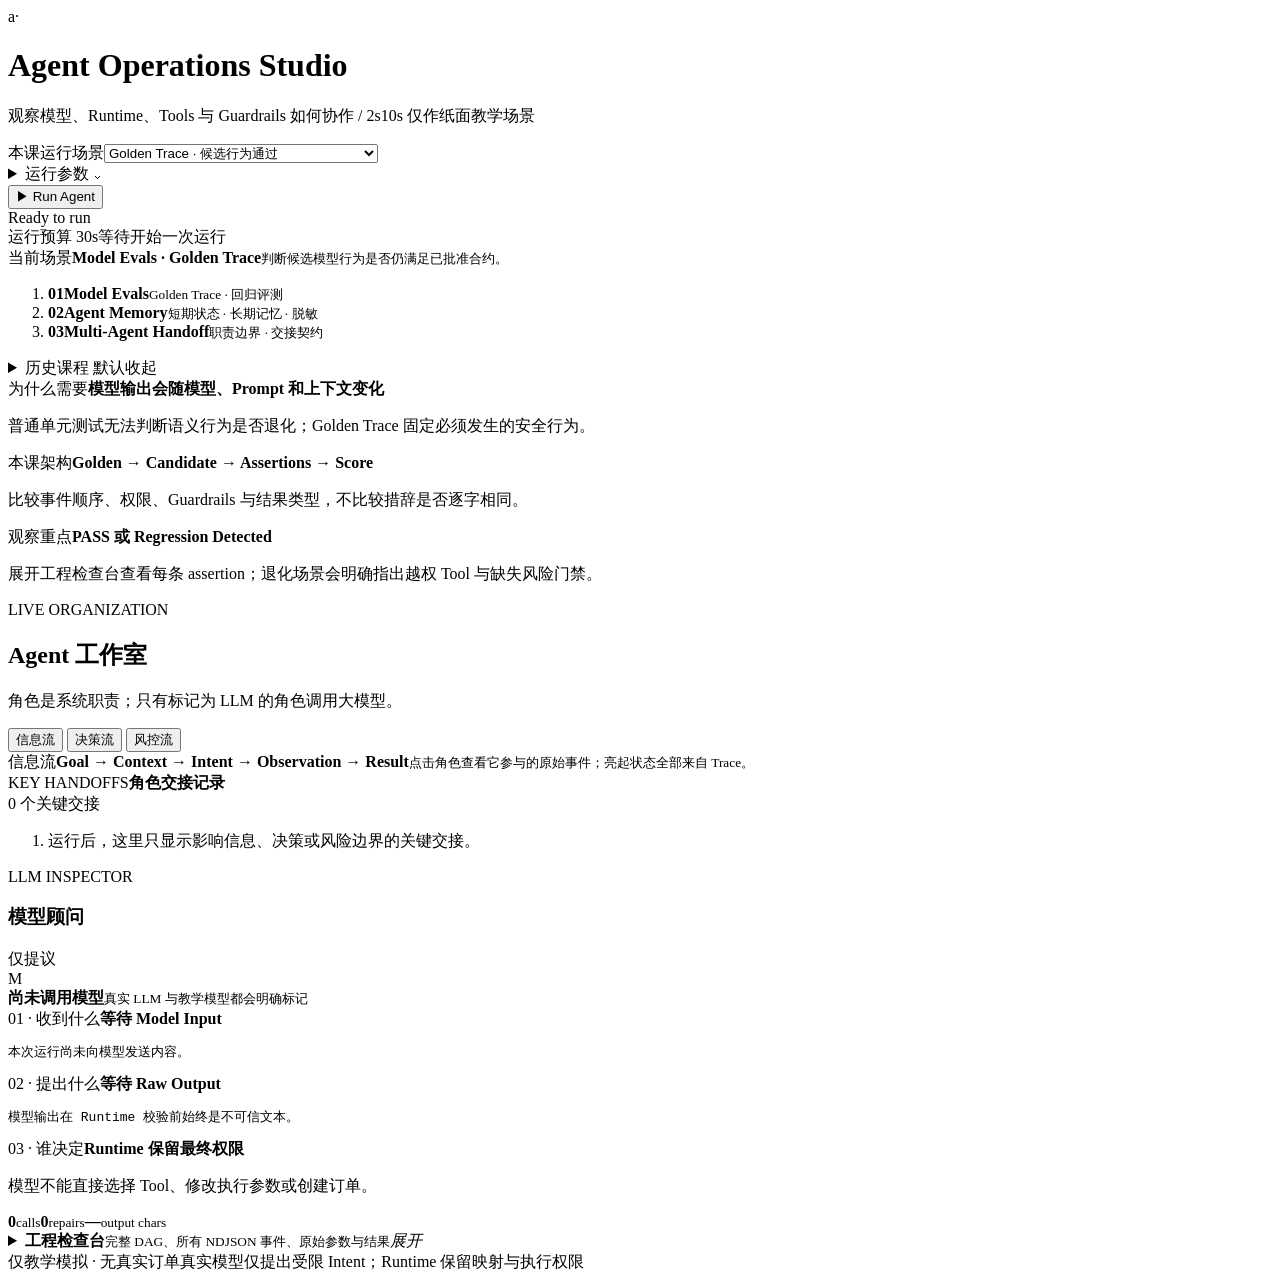
==== web/rate_console.html @ 49f0493d "Add eval, memory, and handoff lessons: web/rate_console.html" ====
<!doctype html>
<html lang="zh-CN">
<head>
  <meta charset="utf-8">
  <meta name="viewport" content="width=device-width, initial-scale=1">
  <title>Agent Operations Studio · 2s10s Paper Lab</title>
  <link rel="icon" href="data:,">
  <link rel="stylesheet" href="/rate_console.css?v=24">
  <script defer src="/rate_console_core.js?v=24"></script>
  <script defer src="/rate_console.js?v=24"></script>
</head>
<body>
  <header class="topbar">
    <div class="brand"><span class="brand-mark" aria-hidden="true">a<span>·</span></span><div><h1>Agent Operations Studio</h1><p>观察模型、Runtime、Tools 与 Guardrails 如何协作 <span>/</span> 2s10s 仅作纸面教学场景</p></div></div>
    <div class="controls">
      <label class="scenario-control"><span class="sr-only">本课运行场景</span><select id="scenario" aria-label="本课运行场景">
        <optgroup label="第 1 课 · Model Evals"><option value="eval_golden_pass" selected>Golden Trace · 候选行为通过</option><option value="eval_regression_fail">Regression · 越权与缺失风控被检出</option></optgroup>
        <optgroup label="第 2 课 · Agent Memory"><option value="memory_redaction_pass">短期状态 → 脱敏长期记忆 → 有来源召回</option><option value="memory_privacy_block">隐私门禁 · 原始敏感信息拒绝写入</option></optgroup>
        <optgroup label="第 3 课 · Multi-Agent Handoff"><option value="handoff_contract_pass">Analyst → Risk → Runtime 合约交接</option><option value="handoff_contract_reject">越权交接 · Risk 拒绝并保持零副作用</option></optgroup>
      </select></label>
      <details class="settings" id="settings">
        <summary>运行参数 <span aria-hidden="true">⌄</span></summary>
        <form id="parameters" class="parameter-panel">
          <h2>Simulation parameters</h2><p>只调整策略参数，不改变工作流。</p>
          <label>回看窗口 <span>有效观测日</span><input name="lookback_days" type="number" value="60" min="20" step="1" required></label>
          <label>入场阈值 <span>|z-score|</span><input name="entry_z" type="number" value="1" min="0.01" step="any" required></label>
          <label>持有窗口 <span>有效观测日</span><input name="holding_days" type="number" value="20" min="1" step="1" required></label>
          <label>DV01 <span>USD / bp</span><input name="dv01_usd_per_bp" type="number" value="100" min="0.01" step="any" required></label>
          <label>往返成本 <span>bp</span><input name="round_trip_cost_bps" type="number" value="1" min="0" step="any" required></label>
          <label id="model-key-field">OpenAI API Key <span>仅保存在当前标签页会话；不进入服务器配置或 Trace</span><input id="model-api-key" name="model_api_key" type="password" autocomplete="off" autocapitalize="off" spellcheck="false" placeholder="首次运行输入 sk-…"></label>
          <div class="key-session" id="key-session"><span id="key-session-status">本标签页尚未记住 Key</span><button id="forget-model-key" type="button">清除 Key</button></div>
        </form>
      </details>
      <button class="run-button" id="run-button" type="button"><span aria-hidden="true">▶</span> Run Agent</button>
      <button class="stop-button" id="stop-button" type="button" hidden>Stop</button>
    </div>
  </header>

  <main>
    <div class="run-bar"><div class="run-status" id="run-status" data-phase="idle" role="status"><i aria-hidden="true"></i><span>Ready to run</span></div><span class="small-tag" id="run-budget">运行预算 30s</span><span class="run-id" id="run-id">等待开始一次运行</span></div>
    <section class="course-focus" aria-label="课程进度">
      <div class="course-now"><span>当前场景</span><strong id="course-now-title">Model Evals · Golden Trace</strong><small id="course-now-detail">判断候选模型行为是否仍满足已批准合约。</small></div>
      <ol class="course-roadmap" aria-label="本次课程安排">
        <li data-lesson="eval"><b>01</b><span><strong>Model Evals</strong><small>Golden Trace · 回归评测</small></span></li>
        <li data-lesson="memory"><b>02</b><span><strong>Agent Memory</strong><small>短期状态 · 长期记忆 · 脱敏</small></span></li>
        <li data-lesson="handoff"><b>03</b><span><strong>Multi-Agent Handoff</strong><small>职责边界 · 交接契约</small></span></li>
      </ol>
      <details class="lesson-archive" id="lesson-archive">
        <summary>历史课程 <span>默认收起</span></summary>
        <div class="archive-picker">
          <label for="archive-scenario">选择需要复习的旧场景</label>
          <select id="archive-scenario">
            <optgroup label="纸面执行与账本"><option value="paper_portfolio_risk">组合限额 · 原子预检</option><option value="paper_fill_accounting">纸面成交、对冲风险与结算 P&amp;L</option><option value="execution_race">部分成交、取消竞态与去重</option><option value="live">写入、重放并对账</option><option value="ledger_mismatch">篡改账本后阻断 E1</option></optgroup>
            <optgroup label="可靠性与审批 · Replayable Event Stream"><option value="outbox_retry">Outbox 重试与重放</option><option value="outbox_fenced">Outbox Fencing</option><option value="lease_failover">Runtime 租约接管</option><option value="lease_renewal">Runtime 租约续期</option><option value="approval_durable_restart">持久审批后重启</option><option value="approval_durable_stale">参数变化使旧批准失效</option><option value="approval_interactive">人工 Approve / Deny</option></optgroup>
            <optgroup label="安全、上下文与模型"><option value="intent_live">真实模型受限 Intent</option><option value="model_live">真实模型自由提议</option><option value="capability_wrong_tool">Tool 权限不匹配</option><option value="capability_valid">最小权限票据</option><option value="capability_expired">权限票据过期</option><option value="injection_mixed">恶意内容隔离</option><option value="injection_blocked">恶意证据导致 ABSTAIN</option><option value="injection_clean">干净证据正常传播</option><option value="rag_stale">旧资料被 Citation Gate 拒绝</option><option value="rag_topk">RAG Top-K</option><option value="rag_insufficient">证据不足</option><option value="context_compression">上下文压缩</option><option value="context_relevant">保留相关上下文</option><option value="context_conflict">新旧指令冲突</option><option value="route_fallback">模型 Fallback</option><option value="route_budget">模型预算不足</option><option value="model_repair">模型输出修复</option><option value="model_unsafe">模型越权拒绝</option><option value="replan_success">重规划成功</option><option value="replan_loop">重规划循环检测</option><option value="breaker_open">Circuit Breaker</option><option value="backpressure">背压控制</option><option value="deadline">运行预算超时</option><option value="manual_cancel">人工停止</option><option value="late_result">晚到结果</option><option value="ten_year_fail">10Y Tool 失败</option></optgroup>
          </select>
          <button id="load-archive-scenario" type="button">载入历史场景</button>
        </div>
      </details>
    </section>
    <section class="lesson-brief" aria-live="polite" data-lesson="eval">
      <div><span>为什么需要</span><strong id="lesson-why-title">模型输出会随模型、Prompt 和上下文变化</strong><p id="lesson-why">普通单元测试无法判断语义行为是否退化；Golden Trace 固定必须发生的安全行为。</p></div>
      <div><span>本课架构</span><strong id="lesson-how-title">Golden → Candidate → Assertions → Score</strong><p id="lesson-how">比较事件顺序、权限、Guardrails 与结果类型，不比较措辞是否逐字相同。</p></div>
      <div><span>观察重点</span><strong id="lesson-watch-title">PASS 或 Regression Detected</strong><p id="lesson-watch">展开工程检查台查看每条 assertion；退化场景会明确指出越权 Tool 与缺失风险门禁。</p></div>
    </section>
    <section class="approval-panel" id="approval-panel" aria-live="assertive" hidden><div class="approval-copy"><span>H1 · HUMAN APPROVAL REQUIRED</span><strong id="approval-tool">—</strong><small id="approval-fingerprint">—</small></div><div class="approval-actions"><button class="deny-button" id="deny-button" type="button">Deny</button><button class="approve-button" id="approve-button" type="button">Approve once</button></div></section>
    <section class="agent-studio" aria-labelledby="studio-title">
      <div class="studio-heading">
        <div><span class="eyebrow">LIVE ORGANIZATION</span><h2 id="studio-title">Agent 工作室</h2><p>角色是系统职责；只有标记为 LLM 的角色调用大模型。</p></div>
        <div class="flow-switcher" role="tablist" aria-label="选择信息流视图">
          <button class="flow-tab active" type="button" role="tab" aria-selected="true" data-flow="information"><i></i>信息流</button>
          <button class="flow-tab" type="button" role="tab" aria-selected="false" data-flow="decision"><i></i>决策流</button>
          <button class="flow-tab" type="button" role="tab" aria-selected="false" data-flow="risk"><i></i>风控流</button>
        </div>
      </div>
      <div class="studio-layout">
        <div class="office-board">
          <div class="flow-route" id="flow-route" data-flow="information" aria-live="polite">
            <span class="route-label">信息流</span><strong id="flow-route-title">Goal → Context → Intent → Observation → Result</strong><small id="flow-route-detail">点击角色查看它参与的原始事件；亮起状态全部来自 Trace。</small>
          </div>
          <div class="role-grid" id="role-grid" aria-label="Agent 角色与实时状态"></div>
          <div class="handoff-panel">
            <div class="handoff-heading"><div><span class="eyebrow">KEY HANDOFFS</span><strong>角色交接记录</strong></div><span id="handoff-count">0 个关键交接</span></div>
            <ol class="handoff-list" id="handoff-list"><li class="handoff-empty">运行后，这里只显示影响信息、决策或风险边界的关键交接。</li></ol>
          </div>
        </div>
        <aside class="model-inspector" aria-labelledby="model-inspector-title">
          <div class="inspector-heading"><div><span class="eyebrow">LLM INSPECTOR</span><h3 id="model-inspector-title">模型顾问</h3></div><span class="authority-badge">仅提议</span></div>
          <div class="model-presence"><span class="model-avatar" aria-hidden="true">M</span><div><strong id="model-name">尚未调用模型</strong><small id="model-presence-detail">真实 LLM 与教学模型都会明确标记</small></div></div>
          <section class="inspector-card"><span>01 · 收到什么</span><strong id="model-input-title">等待 Model Input</strong><pre id="model-input">本次运行尚未向模型发送内容。</pre></section>
          <section class="inspector-card"><span>02 · 提出什么</span><strong id="model-output-title">等待 Raw Output</strong><pre id="model-output">模型输出在 Runtime 校验前始终是不可信文本。</pre></section>
          <section class="inspector-card"><span>03 · 谁决定</span><strong id="model-authority">Runtime 保留最终权限</strong><p id="model-decision">模型不能直接选择 Tool、修改执行参数或创建订单。</p></section>
          <div class="model-metrics"><span><b id="model-call-count">0</b><small>calls</small></span><span><b id="model-repair-count">0</b><small>repairs</small></span><span><b id="model-output-size">—</b><small>output chars</small></span></div>
        </aside>
      </div>
    </section>

    <details class="engineering-details" id="engineering-details">
      <summary><span><b>工程检查台</b><small>完整 DAG、所有 NDJSON 事件、原始参数与结果</small></span><i>展开</i></summary>
      <div class="workspace">
      <section class="graph-panel" aria-labelledby="graph-title">
        <div class="panel-heading"><div><span class="eyebrow">WORKFLOW</span><h2 id="graph-title">Agent Graph</h2></div><span class="small-tag" id="node-count">23 nodes</span></div>
        <div class="graph-canvas"><div class="graph-nodes" id="graph-nodes" aria-label="Agent 工作流节点"></div></div>
        <div class="graph-caption"><span class="legend-dot"></span><span>LG1 从追加账本重放重建交易，再与 S1 逐字段对账；不一致阻断 E1 · 点击节点筛选</span></div>
      </section>

      <section class="stream-panel" aria-labelledby="stream-title">
        <div class="panel-heading"><div><span class="eyebrow">EXECUTION</span><h2 id="stream-title">Agent Live Stream <span class="event-count" id="event-count">0</span></h2></div><label class="follow-control"><input id="follow" type="checkbox" checked> 跟随最新</label></div>
        <div class="stream-toolbar"><span id="stream-scope">全部节点 · 调用 · 结果</span><button id="clear-filter" type="button" hidden>显示全部 ×</button><button id="replay-button" type="button" hidden>↻ 重放最近 Run</button><button id="download" type="button" disabled>导出 JSON ↓</button></div>
        <section class="stream-overview" id="stream-overview" aria-live="polite" aria-label="本次运行能力变化">
          <div class="overview-title"><div><span class="eyebrow">WHAT CHANGED</span><strong id="overview-title">Model Evals</strong></div><span class="overview-mode" id="overview-mode">等待运行</span></div>
          <p id="overview-change">新增边界：LG1 从纸面账本重放重建 P&amp;L，再与 S1 对账；不一致时阻断 E1。</p>
          <div class="capability-lane" aria-label="事件流能力阶段">
            <div class="capability-step" id="capability-persist"><span class="capability-dot">1</span><div><strong>Persist</strong><small>写入日志</small></div></div>
            <div class="capability-arrow" aria-hidden="true">→</div>
            <div class="capability-step" id="capability-deliver"><span class="capability-dot">2</span><div><strong>Deliver</strong><small>实时发送</small></div></div>
            <div class="capability-arrow" aria-hidden="true">→</div>
            <div class="capability-step" id="capability-observe"><span class="capability-dot">3</span><div><strong>Observe</strong><small>状态归约</small></div></div>
            <div class="capability-arrow" aria-hidden="true">→</div>
            <div class="capability-step" id="capability-replay"><span class="capability-dot">4</span><div><strong>Replay</strong><small>历史恢复</small></div></div>
          </div>
          <div class="ledger-overview"><span class="eyebrow" id="check-label">LESSON CHECK</span><strong id="ledger-status">等待 E1</strong><p id="ledger-diff">等待可重放的评测证据</p></div>
          <div class="overview-metrics"><span><b id="frame-count">0</b><small>frames</small></span><span><b id="attempt-count">0</b><small>attempts</small></span><span><b id="side-effect-count">—</b><small>effects</small></span><span><b id="outcome-label">—</b><small>outcome</small></span></div>
        </section>
        <section class="stream-outcome" id="stream-outcome" aria-live="polite" hidden><div><span class="eyebrow">RUN OUTCOME</span><strong id="outcome-title">—</strong></div><p id="outcome-detail">—</p></section>
        <div class="stream-scroll" id="stream-scroll" tabindex="0" aria-label="按发生顺序排列的执行事件">
          <div class="empty-state" id="empty-state"><div class="empty-icon" aria-hidden="true"><b></b><b></b><b></b><b></b><b></b></div><h3>先运行一次，再从日志重放并看 LG1 对账</h3><p>S1 的内存结果不是最终真相。<br>LG1 先 fsync 纸面事件，再重放并比较 Expected → Replayed。</p><span>Write. Rebuild. Reconcile.</span></div>
          <ol id="event-list" class="event-list" aria-label="运行事件"></ol>
          <p id="filter-empty" class="filter-empty" hidden>此节点尚未产生事件。</p>
        </div>
        <div class="stream-footer"><span id="stream-footer">准备接收真实运行事件</span><span class="protocol">NDJSON</span></div>
      </section>
      </div>
    </details>
    <footer class="page-footer"><span>仅教学模拟 · 无真实订单</span><span id="source-note">真实模型仅提出受限 Intent；Runtime 保留映射与执行权限</span></footer>
  </main>
</body>
</html>
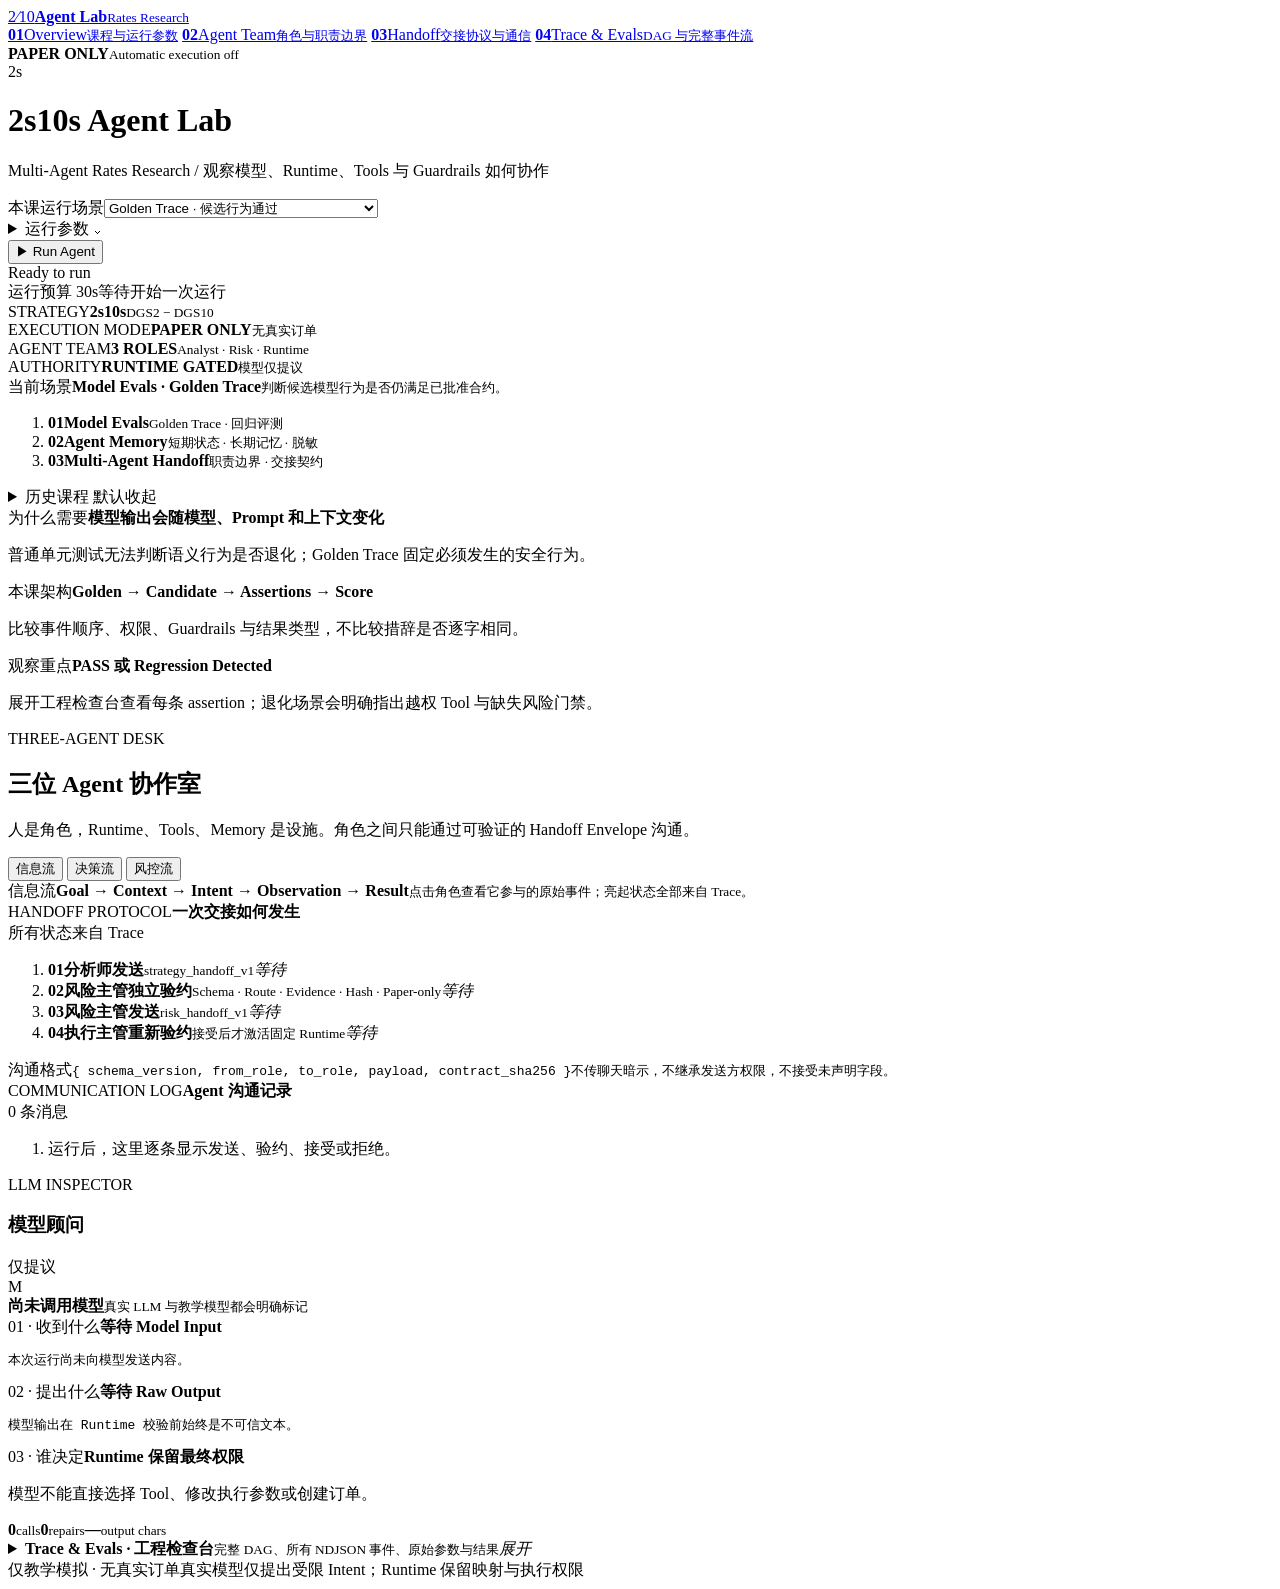
==== commit 4047b8ab: "Redesign console as agent trading lab" ====
--- a/web/rate_console.html
+++ b/web/rate_console.html
@@ -5,13 +5,23 @@
   <meta name="viewport" content="width=device-width, initial-scale=1">
   <title>Agent Operations Studio · 2s10s Paper Lab</title>
   <link rel="icon" href="data:,">
-  <link rel="stylesheet" href="/rate_console.css?v=24">
-  <script defer src="/rate_console_core.js?v=24"></script>
-  <script defer src="/rate_console.js?v=24"></script>
+  <link rel="stylesheet" href="/rate_console.css?v=27">
+  <script defer src="/rate_console_core.js?v=27"></script>
+  <script defer src="/rate_console.js?v=27"></script>
 </head>
 <body>
+  <aside class="lab-rail" aria-label="实验台导航">
+    <a class="rail-brand" href="#overview" aria-label="2s10s Agent Lab 首页"><span>2∕10</span><strong>Agent Lab</strong><small>Rates Research</small></a>
+    <nav>
+      <a class="active" href="#overview"><b>01</b><span>Overview<small>课程与运行参数</small></span></a>
+      <a href="#agents"><b>02</b><span>Agent Team<small>角色与职责边界</small></span></a>
+      <a href="#handoff"><b>03</b><span>Handoff<small>交接协议与通信</small></span></a>
+      <a href="#engineering-details"><b>04</b><span>Trace &amp; Evals<small>DAG 与完整事件流</small></span></a>
+    </nav>
+    <div class="rail-safety"><i aria-hidden="true"></i><span><strong>PAPER ONLY</strong><small>Automatic execution off</small></span></div>
+  </aside>
   <header class="topbar">
-    <div class="brand"><span class="brand-mark" aria-hidden="true">a<span>·</span></span><div><h1>Agent Operations Studio</h1><p>观察模型、Runtime、Tools 与 Guardrails 如何协作 <span>/</span> 2s10s 仅作纸面教学场景</p></div></div>
+    <div class="brand"><span class="brand-mark" aria-hidden="true">2s</span><div><h1>2s10s Agent Lab</h1><p>Multi-Agent Rates Research <span>/</span> 观察模型、Runtime、Tools 与 Guardrails 如何协作</p></div></div>
     <div class="controls">
       <label class="scenario-control"><span class="sr-only">本课运行场景</span><select id="scenario" aria-label="本课运行场景">
         <optgroup label="第 1 课 · Model Evals"><option value="eval_golden_pass" selected>Golden Trace · 候选行为通过</option><option value="eval_regression_fail">Regression · 越权与缺失风控被检出</option></optgroup>
@@ -36,8 +46,14 @@
     </div>
   </header>
 
-  <main>
+  <main id="overview">
     <div class="run-bar"><div class="run-status" id="run-status" data-phase="idle" role="status"><i aria-hidden="true"></i><span>Ready to run</span></div><span class="small-tag" id="run-budget">运行预算 30s</span><span class="run-id" id="run-id">等待开始一次运行</span></div>
+    <section class="lab-summary" aria-label="实验台约束摘要">
+      <div><span>STRATEGY</span><strong>2s10s</strong><small>DGS2 − DGS10</small></div>
+      <div><span>EXECUTION MODE</span><strong class="summary-good">PAPER ONLY</strong><small>无真实订单</small></div>
+      <div><span>AGENT TEAM</span><strong>3 ROLES</strong><small>Analyst · Risk · Runtime</small></div>
+      <div><span>AUTHORITY</span><strong class="summary-cyan">RUNTIME GATED</strong><small>模型仅提议</small></div>
+    </section>
     <section class="course-focus" aria-label="课程进度">
       <div class="course-now"><span>当前场景</span><strong id="course-now-title">Model Evals · Golden Trace</strong><small id="course-now-detail">判断候选模型行为是否仍满足已批准合约。</small></div>
       <ol class="course-roadmap" aria-label="本次课程安排">
@@ -64,9 +80,9 @@
       <div><span>观察重点</span><strong id="lesson-watch-title">PASS 或 Regression Detected</strong><p id="lesson-watch">展开工程检查台查看每条 assertion；退化场景会明确指出越权 Tool 与缺失风险门禁。</p></div>
     </section>
     <section class="approval-panel" id="approval-panel" aria-live="assertive" hidden><div class="approval-copy"><span>H1 · HUMAN APPROVAL REQUIRED</span><strong id="approval-tool">—</strong><small id="approval-fingerprint">—</small></div><div class="approval-actions"><button class="deny-button" id="deny-button" type="button">Deny</button><button class="approve-button" id="approve-button" type="button">Approve once</button></div></section>
-    <section class="agent-studio" aria-labelledby="studio-title">
+    <section class="agent-studio" id="agents" aria-labelledby="studio-title">
       <div class="studio-heading">
-        <div><span class="eyebrow">LIVE ORGANIZATION</span><h2 id="studio-title">Agent 工作室</h2><p>角色是系统职责；只有标记为 LLM 的角色调用大模型。</p></div>
+        <div><span class="eyebrow">THREE-AGENT DESK</span><h2 id="studio-title">三位 Agent 协作室</h2><p>人是角色，Runtime、Tools、Memory 是设施。角色之间只能通过可验证的 Handoff Envelope 沟通。</p></div>
         <div class="flow-switcher" role="tablist" aria-label="选择信息流视图">
           <button class="flow-tab active" type="button" role="tab" aria-selected="true" data-flow="information"><i></i>信息流</button>
           <button class="flow-tab" type="button" role="tab" aria-selected="false" data-flow="decision"><i></i>决策流</button>
@@ -79,9 +95,19 @@
             <span class="route-label">信息流</span><strong id="flow-route-title">Goal → Context → Intent → Observation → Result</strong><small id="flow-route-detail">点击角色查看它参与的原始事件；亮起状态全部来自 Trace。</small>
           </div>
           <div class="role-grid" id="role-grid" aria-label="Agent 角色与实时状态"></div>
+          <section class="handoff-journey" id="handoff" aria-labelledby="handoff-journey-title">
+            <div class="journey-heading"><div><span class="eyebrow">HANDOFF PROTOCOL</span><strong id="handoff-journey-title">一次交接如何发生</strong></div><span>所有状态来自 Trace</span></div>
+            <ol class="journey-steps">
+              <li data-journey="analyst-send"><b>01</b><span><strong>分析师发送</strong><small>strategy_handoff_v1</small></span><em>等待</em></li>
+              <li data-journey="risk-verify"><b>02</b><span><strong>风险主管独立验约</strong><small>Schema · Route · Evidence · Hash · Paper-only</small></span><em>等待</em></li>
+              <li data-journey="risk-send"><b>03</b><span><strong>风险主管发送</strong><small>risk_handoff_v1</small></span><em>等待</em></li>
+              <li data-journey="runtime-verify"><b>04</b><span><strong>执行主管重新验约</strong><small>接受后才激活固定 Runtime</small></span><em>等待</em></li>
+            </ol>
+            <div class="envelope-schema"><span>沟通格式</span><code>{ schema_version, from_role, to_role, payload, contract_sha256 }</code><small>不传聊天暗示，不继承发送方权限，不接受未声明字段。</small></div>
+          </section>
           <div class="handoff-panel">
-            <div class="handoff-heading"><div><span class="eyebrow">KEY HANDOFFS</span><strong>角色交接记录</strong></div><span id="handoff-count">0 个关键交接</span></div>
-            <ol class="handoff-list" id="handoff-list"><li class="handoff-empty">运行后，这里只显示影响信息、决策或风险边界的关键交接。</li></ol>
+            <div class="handoff-heading"><div><span class="eyebrow">COMMUNICATION LOG</span><strong>Agent 沟通记录</strong></div><span id="handoff-count">0 条消息</span></div>
+            <ol class="handoff-list" id="handoff-list"><li class="handoff-empty">运行后，这里逐条显示发送、验约、接受或拒绝。</li></ol>
           </div>
         </div>
         <aside class="model-inspector" aria-labelledby="model-inspector-title">
@@ -96,7 +122,7 @@
     </section>
 
     <details class="engineering-details" id="engineering-details">
-      <summary><span><b>工程检查台</b><small>完整 DAG、所有 NDJSON 事件、原始参数与结果</small></span><i>展开</i></summary>
+      <summary><span><b>Trace &amp; Evals · 工程检查台</b><small>完整 DAG、所有 NDJSON 事件、原始参数与结果</small></span><i>展开</i></summary>
       <div class="workspace">
       <section class="graph-panel" aria-labelledby="graph-title">
         <div class="panel-heading"><div><span class="eyebrow">WORKFLOW</span><h2 id="graph-title">Agent Graph</h2></div><span class="small-tag" id="node-count">23 nodes</span></div>
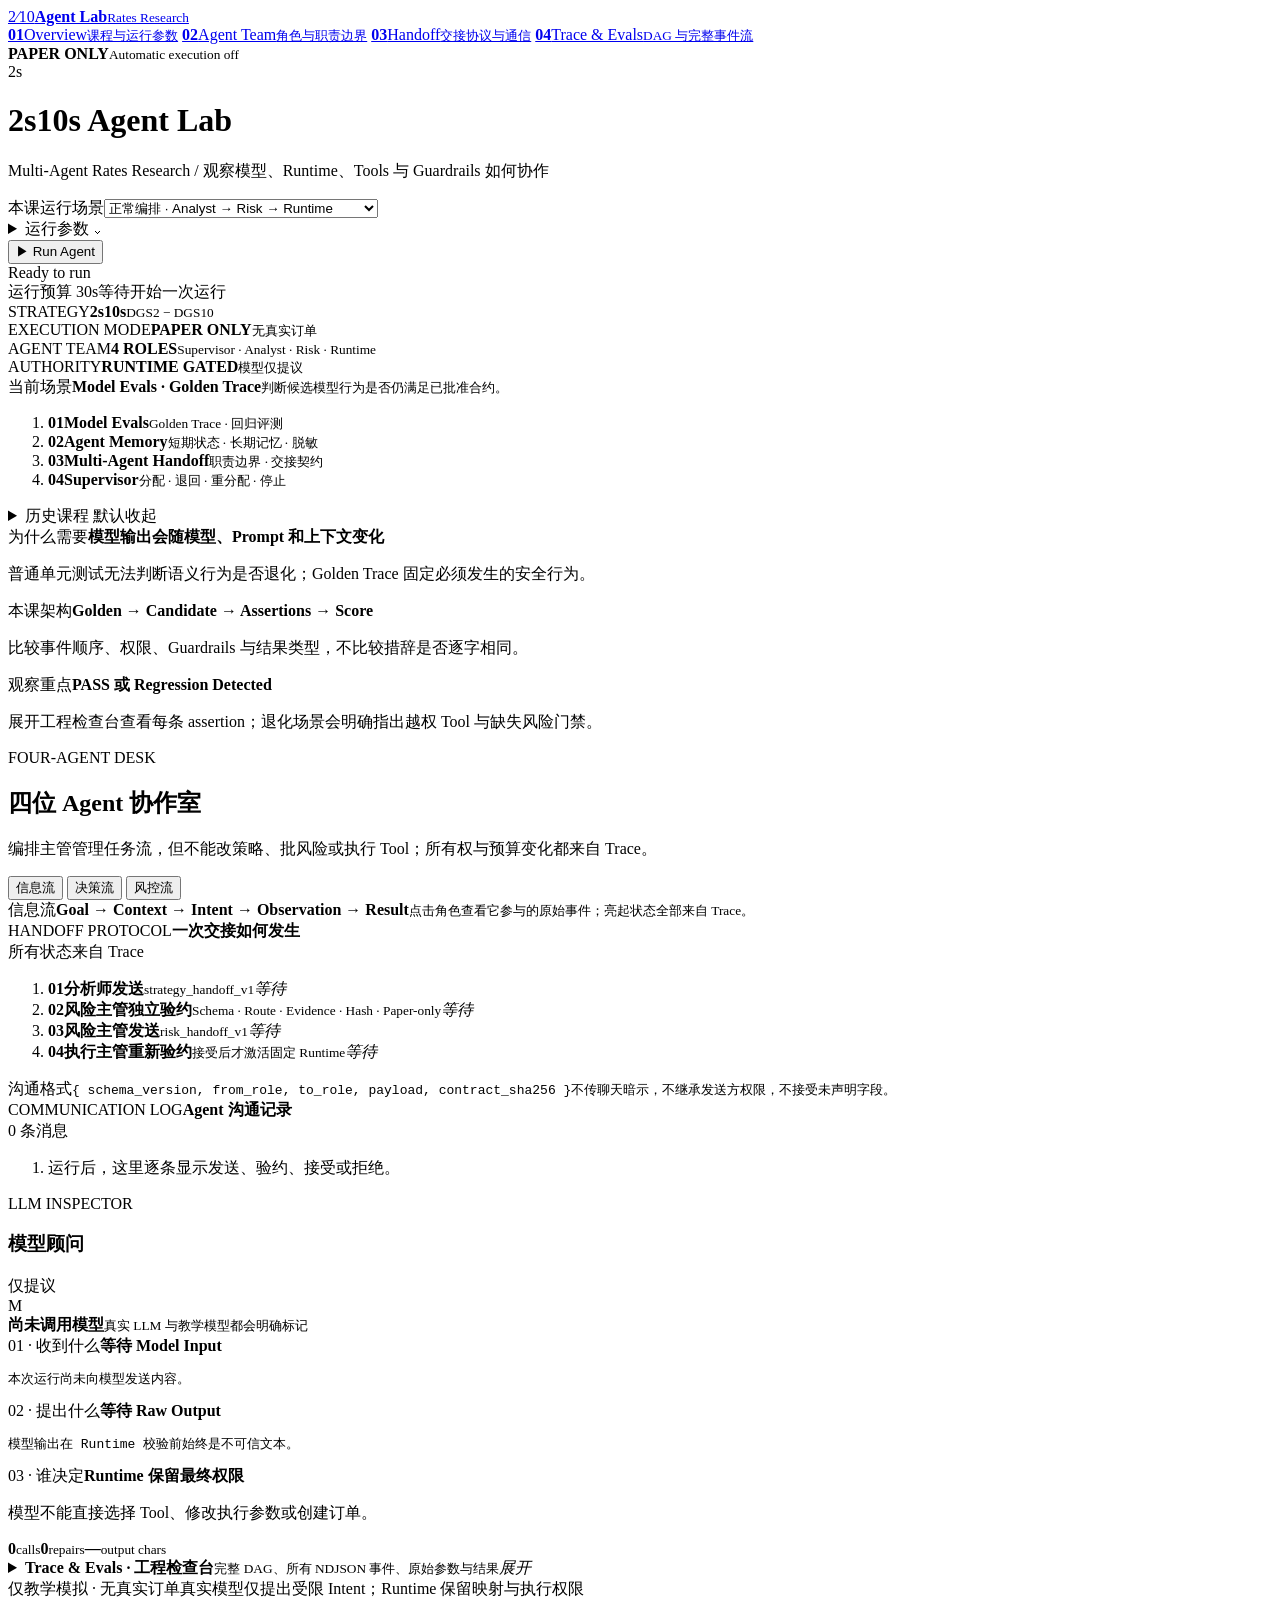
==== commit 4cdb0fe8: "Teach bounded supervisor orchestration" ====
--- a/web/rate_console.html
+++ b/web/rate_console.html
@@ -5,9 +5,9 @@
   <meta name="viewport" content="width=device-width, initial-scale=1">
   <title>Agent Operations Studio · 2s10s Paper Lab</title>
   <link rel="icon" href="data:,">
-  <link rel="stylesheet" href="/rate_console.css?v=27">
-  <script defer src="/rate_console_core.js?v=27"></script>
-  <script defer src="/rate_console.js?v=27"></script>
+  <link rel="stylesheet" href="/rate_console.css?v=29">
+  <script defer src="/rate_console_core.js?v=29"></script>
+  <script defer src="/rate_console.js?v=29"></script>
 </head>
 <body>
   <aside class="lab-rail" aria-label="实验台导航">
@@ -24,9 +24,10 @@
     <div class="brand"><span class="brand-mark" aria-hidden="true">2s</span><div><h1>2s10s Agent Lab</h1><p>Multi-Agent Rates Research <span>/</span> 观察模型、Runtime、Tools 与 Guardrails 如何协作</p></div></div>
     <div class="controls">
       <label class="scenario-control"><span class="sr-only">本课运行场景</span><select id="scenario" aria-label="本课运行场景">
-        <optgroup label="第 1 课 · Model Evals"><option value="eval_golden_pass" selected>Golden Trace · 候选行为通过</option><option value="eval_regression_fail">Regression · 越权与缺失风控被检出</option></optgroup>
+        <optgroup label="第 1 课 · Model Evals"><option value="eval_golden_pass">Golden Trace · 候选行为通过</option><option value="eval_regression_fail">Regression · 越权与缺失风控被检出</option></optgroup>
         <optgroup label="第 2 课 · Agent Memory"><option value="memory_redaction_pass">短期状态 → 脱敏长期记忆 → 有来源召回</option><option value="memory_privacy_block">隐私门禁 · 原始敏感信息拒绝写入</option></optgroup>
         <optgroup label="第 3 课 · Multi-Agent Handoff"><option value="handoff_contract_pass">Analyst → Risk → Runtime 合约交接</option><option value="handoff_contract_reject">越权交接 · Risk 拒绝并保持零副作用</option></optgroup>
+        <optgroup label="第 4 课 · Supervisor Orchestration"><option value="orchestration_normal" selected>正常编排 · Analyst → Risk → Runtime</option><option value="orchestration_revision">Risk 退回 · 修改后重新验约</option><option value="orchestration_timeout_reassign">Agent 超时 · 撤销后重分配</option><option value="orchestration_loop_block">Revision 循环 · 预算耗尽后停止</option><option value="orchestration_authority_block">越权重分配 · Supervisor 零副作用阻断</option></optgroup>
       </select></label>
       <details class="settings" id="settings">
         <summary>运行参数 <span aria-hidden="true">⌄</span></summary>
@@ -51,7 +52,7 @@
     <section class="lab-summary" aria-label="实验台约束摘要">
       <div><span>STRATEGY</span><strong>2s10s</strong><small>DGS2 − DGS10</small></div>
       <div><span>EXECUTION MODE</span><strong class="summary-good">PAPER ONLY</strong><small>无真实订单</small></div>
-      <div><span>AGENT TEAM</span><strong>3 ROLES</strong><small>Analyst · Risk · Runtime</small></div>
+      <div><span>AGENT TEAM</span><strong>4 ROLES</strong><small>Supervisor · Analyst · Risk · Runtime</small></div>
       <div><span>AUTHORITY</span><strong class="summary-cyan">RUNTIME GATED</strong><small>模型仅提议</small></div>
     </section>
     <section class="course-focus" aria-label="课程进度">
@@ -60,6 +61,7 @@
         <li data-lesson="eval"><b>01</b><span><strong>Model Evals</strong><small>Golden Trace · 回归评测</small></span></li>
         <li data-lesson="memory"><b>02</b><span><strong>Agent Memory</strong><small>短期状态 · 长期记忆 · 脱敏</small></span></li>
         <li data-lesson="handoff"><b>03</b><span><strong>Multi-Agent Handoff</strong><small>职责边界 · 交接契约</small></span></li>
+        <li data-lesson="orchestration"><b>04</b><span><strong>Supervisor</strong><small>分配 · 退回 · 重分配 · 停止</small></span></li>
       </ol>
       <details class="lesson-archive" id="lesson-archive">
         <summary>历史课程 <span>默认收起</span></summary>
@@ -82,7 +84,7 @@
     <section class="approval-panel" id="approval-panel" aria-live="assertive" hidden><div class="approval-copy"><span>H1 · HUMAN APPROVAL REQUIRED</span><strong id="approval-tool">—</strong><small id="approval-fingerprint">—</small></div><div class="approval-actions"><button class="deny-button" id="deny-button" type="button">Deny</button><button class="approve-button" id="approve-button" type="button">Approve once</button></div></section>
     <section class="agent-studio" id="agents" aria-labelledby="studio-title">
       <div class="studio-heading">
-        <div><span class="eyebrow">THREE-AGENT DESK</span><h2 id="studio-title">三位 Agent 协作室</h2><p>人是角色，Runtime、Tools、Memory 是设施。角色之间只能通过可验证的 Handoff Envelope 沟通。</p></div>
+        <div><span class="eyebrow">FOUR-AGENT DESK</span><h2 id="studio-title">四位 Agent 协作室</h2><p>编排主管管理任务流，但不能改策略、批风险或执行 Tool；所有权与预算变化都来自 Trace。</p></div>
         <div class="flow-switcher" role="tablist" aria-label="选择信息流视图">
           <button class="flow-tab active" type="button" role="tab" aria-selected="true" data-flow="information"><i></i>信息流</button>
           <button class="flow-tab" type="button" role="tab" aria-selected="false" data-flow="decision"><i></i>决策流</button>
@@ -94,6 +96,17 @@
           <div class="flow-route" id="flow-route" data-flow="information" aria-live="polite">
             <span class="route-label">信息流</span><strong id="flow-route-title">Goal → Context → Intent → Observation → Result</strong><small id="flow-route-detail">点击角色查看它参与的原始事件；亮起状态全部来自 Trace。</small>
           </div>
+          <section class="orchestration-panel" id="orchestration-panel" aria-labelledby="orchestration-title" hidden>
+            <div class="orchestration-heading"><div><span class="eyebrow">SUPERVISOR CONTROL</span><strong id="orchestration-title">任务所有权与预算</strong></div><span id="orchestration-policy">等待编排策略</span></div>
+            <div class="orchestration-metrics">
+              <span><small>CURRENT OWNER</small><strong id="orchestration-owner">—</strong></span>
+              <span><small>LAST ACTION</small><strong id="orchestration-action">—</strong></span>
+              <span><small>ASSIGNMENTS</small><strong id="orchestration-assignments">0 / 5</strong></span>
+              <span><small>REVISIONS</small><strong id="orchestration-revisions">0 / 2</strong></span>
+              <span><small>TOKENS</small><strong id="orchestration-tokens">0 / 1200</strong></span>
+            </div>
+            <ol class="orchestration-decisions" id="orchestration-decisions"><li>运行后逐条显示 ASSIGN、RETURN、REASSIGN、STOP 或 COMPLETE。</li></ol>
+          </section>
           <div class="role-grid" id="role-grid" aria-label="Agent 角色与实时状态"></div>
           <section class="handoff-journey" id="handoff" aria-labelledby="handoff-journey-title">
             <div class="journey-heading"><div><span class="eyebrow">HANDOFF PROTOCOL</span><strong id="handoff-journey-title">一次交接如何发生</strong></div><span>所有状态来自 Trace</span></div>
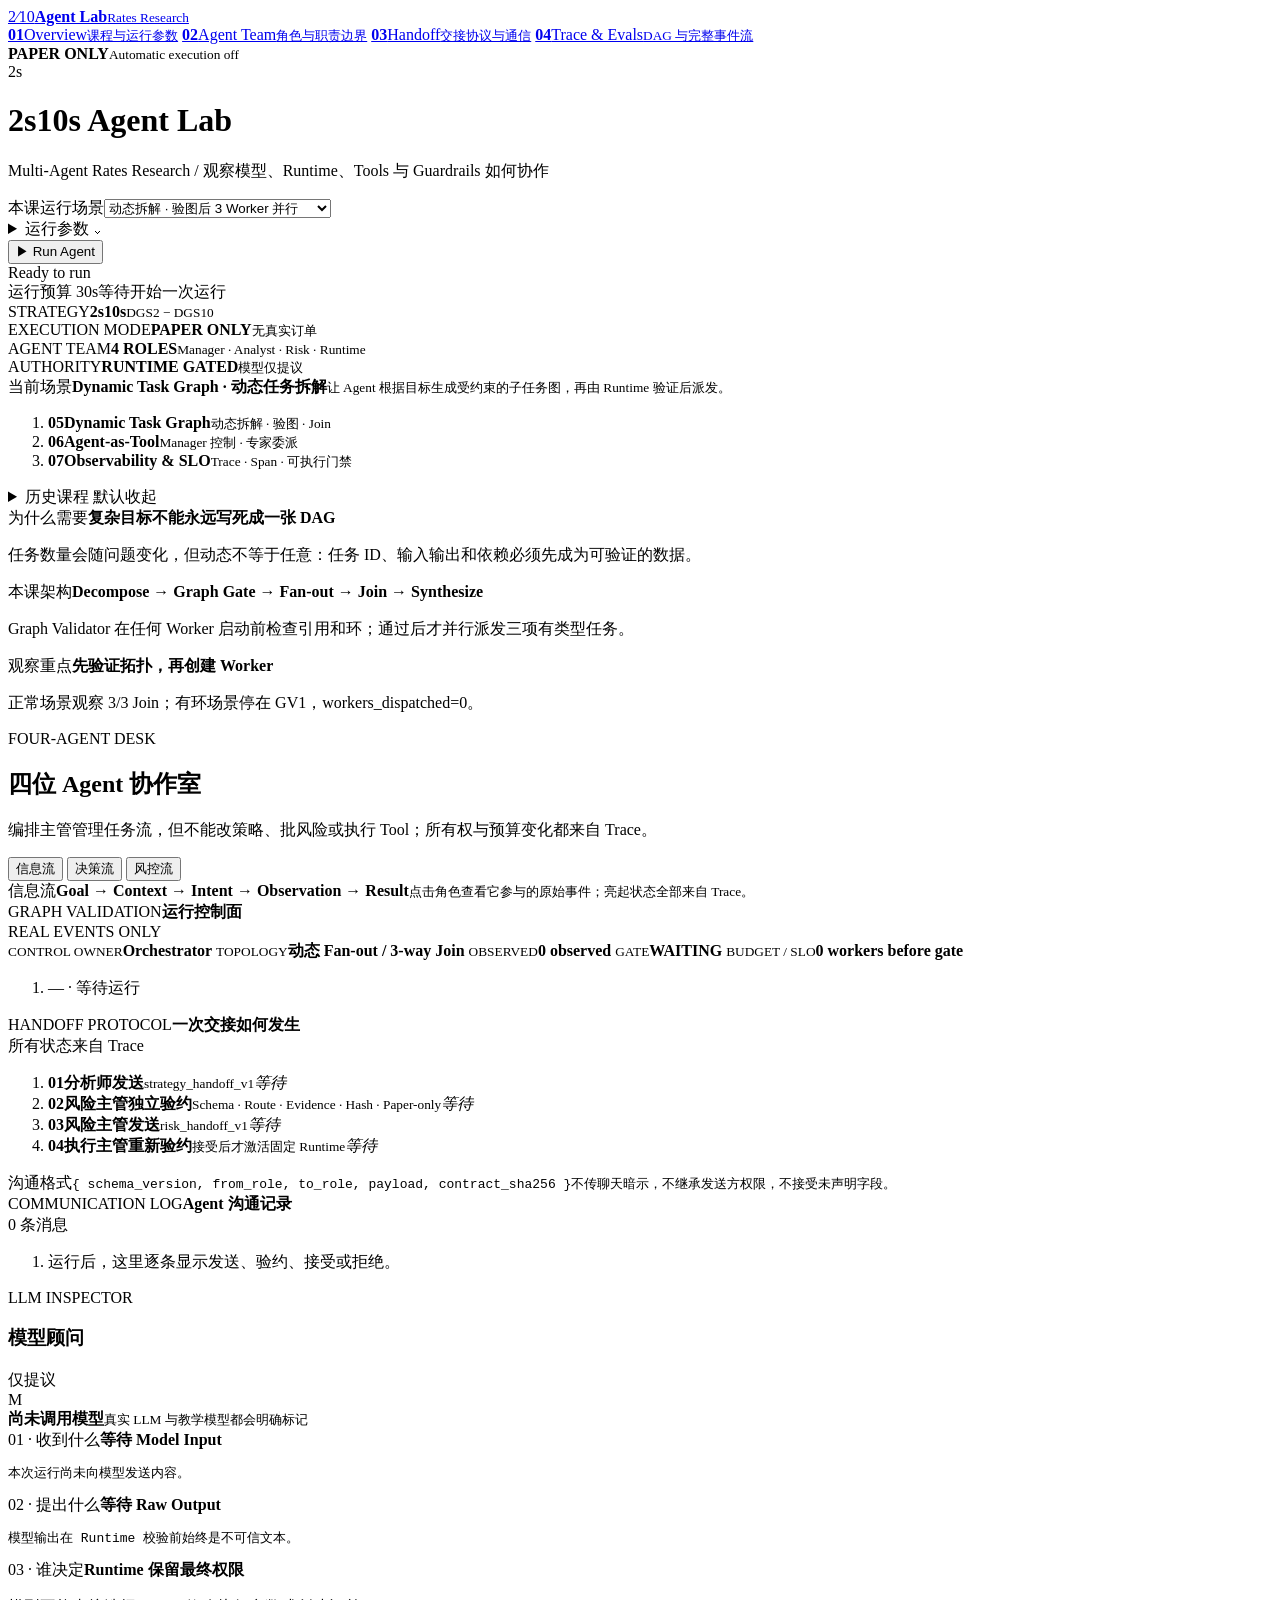
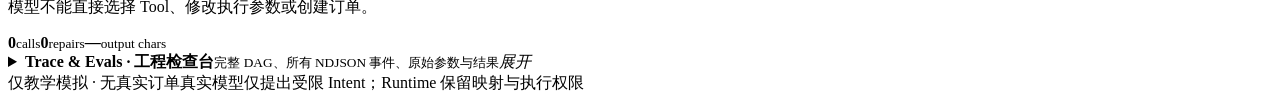
==== commit 2213cfc9: "Teach dynamic delegation and agent SLOs" ====
--- a/web/rate_console.html
+++ b/web/rate_console.html
@@ -5,9 +5,9 @@
   <meta name="viewport" content="width=device-width, initial-scale=1">
   <title>Agent Operations Studio · 2s10s Paper Lab</title>
   <link rel="icon" href="data:,">
-  <link rel="stylesheet" href="/rate_console.css?v=29">
-  <script defer src="/rate_console_core.js?v=29"></script>
-  <script defer src="/rate_console.js?v=29"></script>
+  <link rel="stylesheet" href="/rate_console.css?v=31">
+  <script defer src="/rate_console_core.js?v=31"></script>
+  <script defer src="/rate_console.js?v=31"></script>
 </head>
 <body>
   <aside class="lab-rail" aria-label="实验台导航">
@@ -24,10 +24,9 @@
     <div class="brand"><span class="brand-mark" aria-hidden="true">2s</span><div><h1>2s10s Agent Lab</h1><p>Multi-Agent Rates Research <span>/</span> 观察模型、Runtime、Tools 与 Guardrails 如何协作</p></div></div>
     <div class="controls">
       <label class="scenario-control"><span class="sr-only">本课运行场景</span><select id="scenario" aria-label="本课运行场景">
-        <optgroup label="第 1 课 · Model Evals"><option value="eval_golden_pass">Golden Trace · 候选行为通过</option><option value="eval_regression_fail">Regression · 越权与缺失风控被检出</option></optgroup>
-        <optgroup label="第 2 课 · Agent Memory"><option value="memory_redaction_pass">短期状态 → 脱敏长期记忆 → 有来源召回</option><option value="memory_privacy_block">隐私门禁 · 原始敏感信息拒绝写入</option></optgroup>
-        <optgroup label="第 3 课 · Multi-Agent Handoff"><option value="handoff_contract_pass">Analyst → Risk → Runtime 合约交接</option><option value="handoff_contract_reject">越权交接 · Risk 拒绝并保持零副作用</option></optgroup>
-        <optgroup label="第 4 课 · Supervisor Orchestration"><option value="orchestration_normal" selected>正常编排 · Analyst → Risk → Runtime</option><option value="orchestration_revision">Risk 退回 · 修改后重新验约</option><option value="orchestration_timeout_reassign">Agent 超时 · 撤销后重分配</option><option value="orchestration_loop_block">Revision 循环 · 预算耗尽后停止</option><option value="orchestration_authority_block">越权重分配 · Supervisor 零副作用阻断</option></optgroup>
+        <optgroup label="第 5 课 · Dynamic Task Graph"><option value="decomposition_dynamic_pass" selected>动态拆解 · 验图后 3 Worker 并行</option><option value="decomposition_cycle_block">循环依赖 · 派发前零副作用阻断</option></optgroup>
+        <optgroup label="第 6 课 · Agent-as-Tool"><option value="agent_tool_parallel_pass">Manager 并行调用两个专家</option><option value="agent_tool_scope_block">专家越权 · Scope Gate 阻断</option></optgroup>
+        <optgroup label="第 7 课 · Observability &amp; SLO"><option value="observability_slo_pass">Trace / Span / SLO 正常通过</option><option value="observability_slo_breach">延迟与 Token 超标 · 安全停止</option></optgroup>
       </select></label>
       <details class="settings" id="settings">
         <summary>运行参数 <span aria-hidden="true">⌄</span></summary>
@@ -49,25 +48,30 @@
 
   <main id="overview">
     <div class="run-bar"><div class="run-status" id="run-status" data-phase="idle" role="status"><i aria-hidden="true"></i><span>Ready to run</span></div><span class="small-tag" id="run-budget">运行预算 30s</span><span class="run-id" id="run-id">等待开始一次运行</span></div>
+    <section class="lesson-outcome-banner" id="lesson-outcome-banner" aria-live="polite" tabindex="-1" hidden>
+      <div class="outcome-mark" aria-hidden="true"><span>LESSON</span><b>✓</b></div>
+      <div class="outcome-copy"><span>本次运行的课程结论</span><strong id="lesson-outcome-theme">—</strong><p id="lesson-outcome-summary">—</p></div>
+      <div class="outcome-tags"><span id="lesson-outcome-scenario">SCENARIO · —</span><b id="lesson-outcome-result">—</b><span id="lesson-outcome-effect">SIDE EFFECTS · —</span></div>
+    </section>
     <section class="lab-summary" aria-label="实验台约束摘要">
       <div><span>STRATEGY</span><strong>2s10s</strong><small>DGS2 − DGS10</small></div>
       <div><span>EXECUTION MODE</span><strong class="summary-good">PAPER ONLY</strong><small>无真实订单</small></div>
-      <div><span>AGENT TEAM</span><strong>4 ROLES</strong><small>Supervisor · Analyst · Risk · Runtime</small></div>
+      <div><span>AGENT TEAM</span><strong>4 ROLES</strong><small>Manager · Analyst · Risk · Runtime</small></div>
       <div><span>AUTHORITY</span><strong class="summary-cyan">RUNTIME GATED</strong><small>模型仅提议</small></div>
     </section>
     <section class="course-focus" aria-label="课程进度">
-      <div class="course-now"><span>当前场景</span><strong id="course-now-title">Model Evals · Golden Trace</strong><small id="course-now-detail">判断候选模型行为是否仍满足已批准合约。</small></div>
+      <div class="course-now"><span>当前场景</span><strong id="course-now-title">Dynamic Task Graph · 动态任务拆解</strong><small id="course-now-detail">让 Agent 根据目标生成受约束的子任务图，再由 Runtime 验证后派发。</small></div>
       <ol class="course-roadmap" aria-label="本次课程安排">
-        <li data-lesson="eval"><b>01</b><span><strong>Model Evals</strong><small>Golden Trace · 回归评测</small></span></li>
-        <li data-lesson="memory"><b>02</b><span><strong>Agent Memory</strong><small>短期状态 · 长期记忆 · 脱敏</small></span></li>
-        <li data-lesson="handoff"><b>03</b><span><strong>Multi-Agent Handoff</strong><small>职责边界 · 交接契约</small></span></li>
-        <li data-lesson="orchestration"><b>04</b><span><strong>Supervisor</strong><small>分配 · 退回 · 重分配 · 停止</small></span></li>
+        <li data-lesson="decomposition"><b>05</b><span><strong>Dynamic Task Graph</strong><small>动态拆解 · 验图 · Join</small></span></li>
+        <li data-lesson="agent_tool"><b>06</b><span><strong>Agent-as-Tool</strong><small>Manager 控制 · 专家委派</small></span></li>
+        <li data-lesson="observability"><b>07</b><span><strong>Observability &amp; SLO</strong><small>Trace · Span · 可执行门禁</small></span></li>
       </ol>
       <details class="lesson-archive" id="lesson-archive">
         <summary>历史课程 <span>默认收起</span></summary>
         <div class="archive-picker">
           <label for="archive-scenario">选择需要复习的旧场景</label>
           <select id="archive-scenario">
+            <optgroup label="已完成 · Agent Engineering 01–04"><option value="eval_golden_pass">Model Evals · Golden Trace</option><option value="eval_regression_fail">Model Evals · Regression</option><option value="memory_redaction_pass">Agent Memory · 脱敏写入</option><option value="memory_privacy_block">Agent Memory · 隐私阻断</option><option value="handoff_contract_pass">Multi-Agent Handoff · 通过</option><option value="handoff_contract_reject">Multi-Agent Handoff · 拒绝</option><option value="orchestration_normal">Supervisor · 正常编排</option><option value="orchestration_revision">Supervisor · 有界退回</option><option value="orchestration_timeout_reassign">Supervisor · 超时重分配</option><option value="orchestration_loop_block">Supervisor · 循环阻断</option><option value="orchestration_authority_block">Supervisor · 越权阻断</option></optgroup>
             <optgroup label="纸面执行与账本"><option value="paper_portfolio_risk">组合限额 · 原子预检</option><option value="paper_fill_accounting">纸面成交、对冲风险与结算 P&amp;L</option><option value="execution_race">部分成交、取消竞态与去重</option><option value="live">写入、重放并对账</option><option value="ledger_mismatch">篡改账本后阻断 E1</option></optgroup>
             <optgroup label="可靠性与审批 · Replayable Event Stream"><option value="outbox_retry">Outbox 重试与重放</option><option value="outbox_fenced">Outbox Fencing</option><option value="lease_failover">Runtime 租约接管</option><option value="lease_renewal">Runtime 租约续期</option><option value="approval_durable_restart">持久审批后重启</option><option value="approval_durable_stale">参数变化使旧批准失效</option><option value="approval_interactive">人工 Approve / Deny</option></optgroup>
             <optgroup label="安全、上下文与模型"><option value="intent_live">真实模型受限 Intent</option><option value="model_live">真实模型自由提议</option><option value="capability_wrong_tool">Tool 权限不匹配</option><option value="capability_valid">最小权限票据</option><option value="capability_expired">权限票据过期</option><option value="injection_mixed">恶意内容隔离</option><option value="injection_blocked">恶意证据导致 ABSTAIN</option><option value="injection_clean">干净证据正常传播</option><option value="rag_stale">旧资料被 Citation Gate 拒绝</option><option value="rag_topk">RAG Top-K</option><option value="rag_insufficient">证据不足</option><option value="context_compression">上下文压缩</option><option value="context_relevant">保留相关上下文</option><option value="context_conflict">新旧指令冲突</option><option value="route_fallback">模型 Fallback</option><option value="route_budget">模型预算不足</option><option value="model_repair">模型输出修复</option><option value="model_unsafe">模型越权拒绝</option><option value="replan_success">重规划成功</option><option value="replan_loop">重规划循环检测</option><option value="breaker_open">Circuit Breaker</option><option value="backpressure">背压控制</option><option value="deadline">运行预算超时</option><option value="manual_cancel">人工停止</option><option value="late_result">晚到结果</option><option value="ten_year_fail">10Y Tool 失败</option></optgroup>
@@ -76,10 +80,10 @@
         </div>
       </details>
     </section>
-    <section class="lesson-brief" aria-live="polite" data-lesson="eval">
-      <div><span>为什么需要</span><strong id="lesson-why-title">模型输出会随模型、Prompt 和上下文变化</strong><p id="lesson-why">普通单元测试无法判断语义行为是否退化；Golden Trace 固定必须发生的安全行为。</p></div>
-      <div><span>本课架构</span><strong id="lesson-how-title">Golden → Candidate → Assertions → Score</strong><p id="lesson-how">比较事件顺序、权限、Guardrails 与结果类型，不比较措辞是否逐字相同。</p></div>
-      <div><span>观察重点</span><strong id="lesson-watch-title">PASS 或 Regression Detected</strong><p id="lesson-watch">展开工程检查台查看每条 assertion；退化场景会明确指出越权 Tool 与缺失风险门禁。</p></div>
+    <section class="lesson-brief" aria-live="polite" data-lesson="decomposition">
+      <div><span>为什么需要</span><strong id="lesson-why-title">复杂目标不能永远写死成一张 DAG</strong><p id="lesson-why">任务数量会随问题变化，但动态不等于任意：任务 ID、输入输出和依赖必须先成为可验证的数据。</p></div>
+      <div><span>本课架构</span><strong id="lesson-how-title">Decompose → Graph Gate → Fan-out → Join → Synthesize</strong><p id="lesson-how">Graph Validator 在任何 Worker 启动前检查引用和环；通过后才并行派发三项有类型任务。</p></div>
+      <div><span>观察重点</span><strong id="lesson-watch-title">先验证拓扑，再创建 Worker</strong><p id="lesson-watch">正常场景观察 3/3 Join；有环场景停在 GV1，workers_dispatched=0。</p></div>
     </section>
     <section class="approval-panel" id="approval-panel" aria-live="assertive" hidden><div class="approval-copy"><span>H1 · HUMAN APPROVAL REQUIRED</span><strong id="approval-tool">—</strong><small id="approval-fingerprint">—</small></div><div class="approval-actions"><button class="deny-button" id="deny-button" type="button">Deny</button><button class="approve-button" id="approve-button" type="button">Approve once</button></div></section>
     <section class="agent-studio" id="agents" aria-labelledby="studio-title">
@@ -106,6 +110,17 @@
               <span><small>TOKENS</small><strong id="orchestration-tokens">0 / 1200</strong></span>
             </div>
             <ol class="orchestration-decisions" id="orchestration-decisions"><li>运行后逐条显示 ASSIGN、RETURN、REASSIGN、STOP 或 COMPLETE。</li></ol>
+          </section>
+          <section class="pattern-panel" id="pattern-panel" aria-labelledby="pattern-title">
+            <div class="orchestration-heading"><div><span class="eyebrow" id="pattern-label">GRAPH VALIDATION</span><strong id="pattern-title">运行控制面</strong></div><span>REAL EVENTS ONLY</span></div>
+            <div class="pattern-metrics">
+              <span><small>CONTROL OWNER</small><strong id="pattern-owner">Orchestrator</strong></span>
+              <span><small>TOPOLOGY</small><strong id="pattern-topology">动态 Fan-out / 3-way Join</strong></span>
+              <span><small>OBSERVED</small><strong id="pattern-active">0 observed</strong></span>
+              <span><small>GATE</small><strong id="pattern-gate">WAITING</strong></span>
+              <span><small>BUDGET / SLO</small><strong id="pattern-budget">0 workers before gate</strong></span>
+            </div>
+            <ol class="pattern-events" id="pattern-events"><li>— · 等待运行</li></ol>
           </section>
           <div class="role-grid" id="role-grid" aria-label="Agent 角色与实时状态"></div>
           <section class="handoff-journey" id="handoff" aria-labelledby="handoff-journey-title">
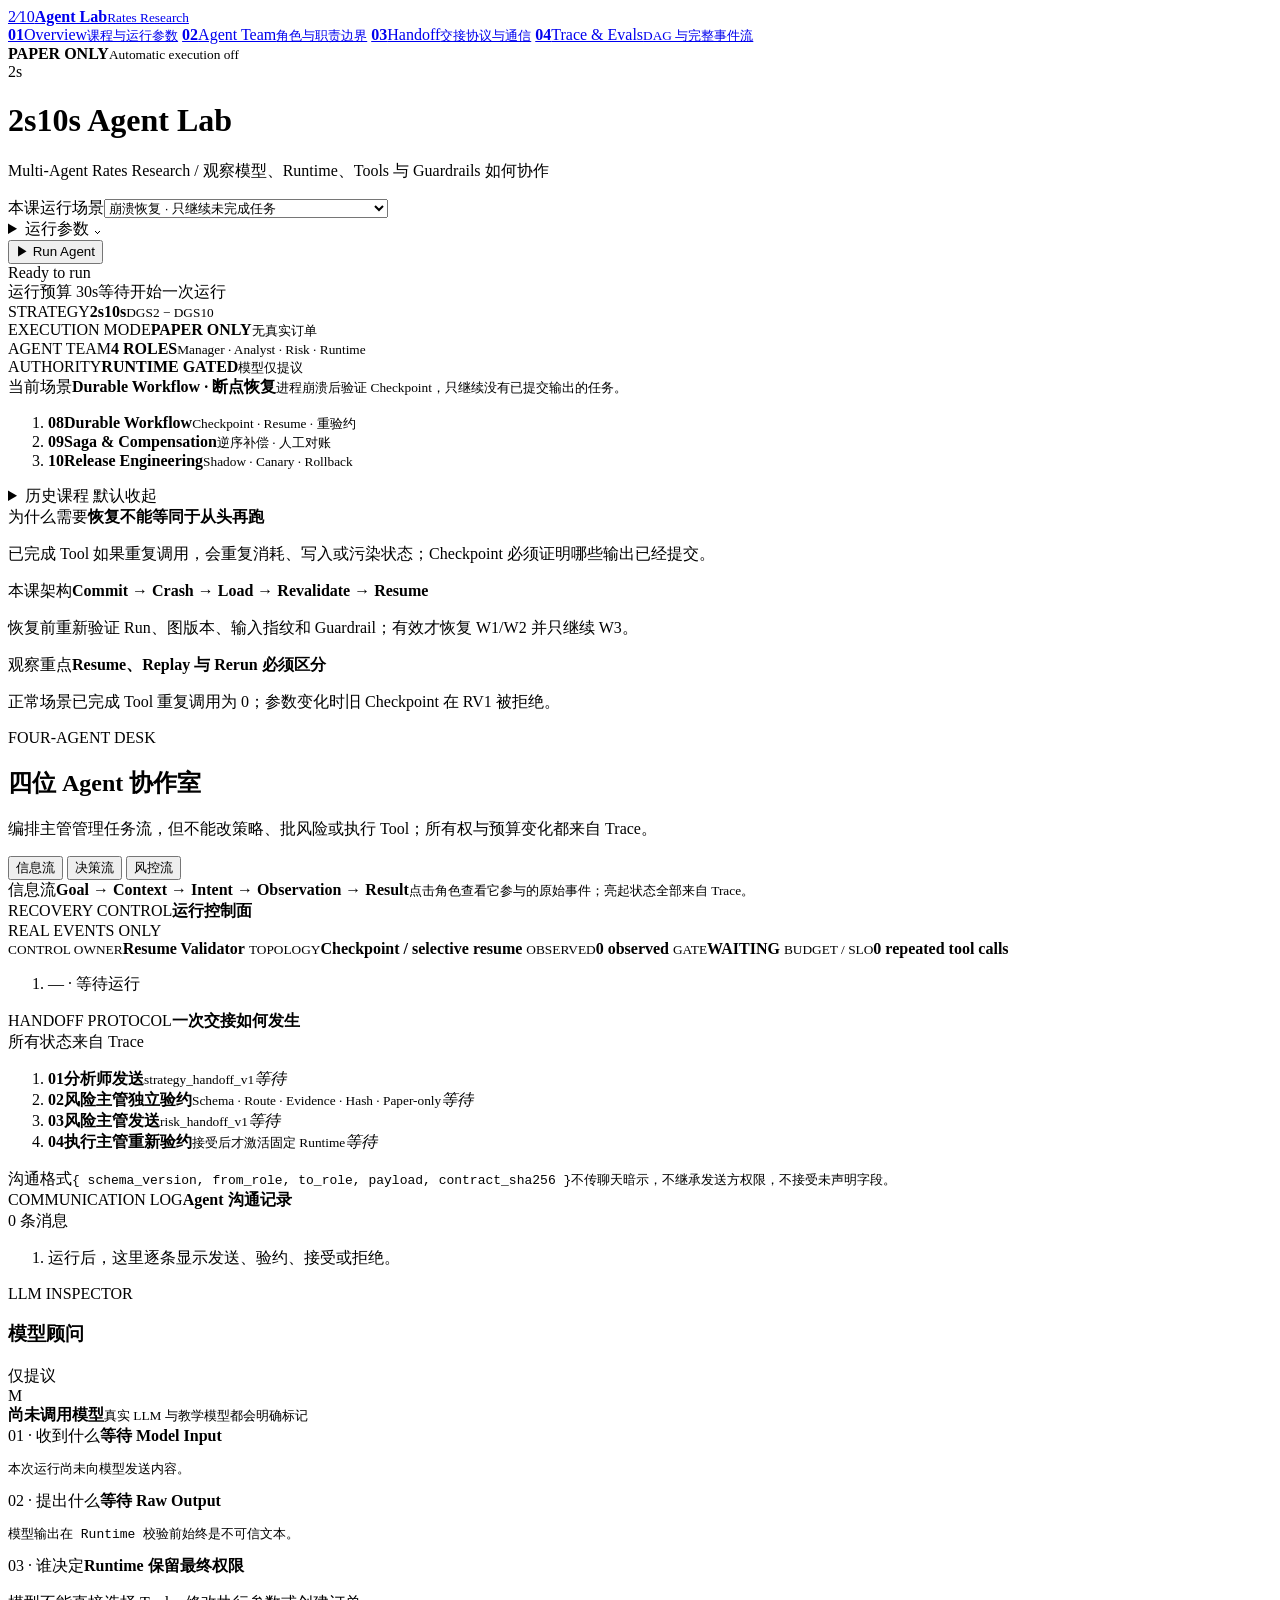
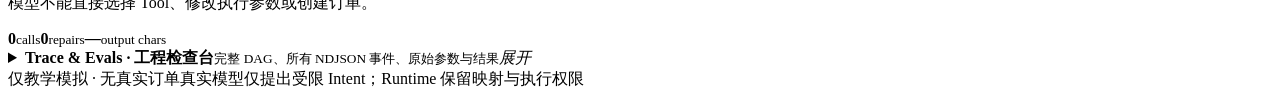
==== commit 5fd58adc: "Teach durable workflows and safe agent releases" ====
--- a/web/rate_console.html
+++ b/web/rate_console.html
@@ -5,9 +5,9 @@
   <meta name="viewport" content="width=device-width, initial-scale=1">
   <title>Agent Operations Studio · 2s10s Paper Lab</title>
   <link rel="icon" href="data:,">
-  <link rel="stylesheet" href="/rate_console.css?v=31">
-  <script defer src="/rate_console_core.js?v=31"></script>
-  <script defer src="/rate_console.js?v=31"></script>
+  <link rel="stylesheet" href="/rate_console.css?v=32">
+  <script defer src="/rate_console_core.js?v=32"></script>
+  <script defer src="/rate_console.js?v=32"></script>
 </head>
 <body>
   <aside class="lab-rail" aria-label="实验台导航">
@@ -24,9 +24,9 @@
     <div class="brand"><span class="brand-mark" aria-hidden="true">2s</span><div><h1>2s10s Agent Lab</h1><p>Multi-Agent Rates Research <span>/</span> 观察模型、Runtime、Tools 与 Guardrails 如何协作</p></div></div>
     <div class="controls">
       <label class="scenario-control"><span class="sr-only">本课运行场景</span><select id="scenario" aria-label="本课运行场景">
-        <optgroup label="第 5 课 · Dynamic Task Graph"><option value="decomposition_dynamic_pass" selected>动态拆解 · 验图后 3 Worker 并行</option><option value="decomposition_cycle_block">循环依赖 · 派发前零副作用阻断</option></optgroup>
-        <optgroup label="第 6 课 · Agent-as-Tool"><option value="agent_tool_parallel_pass">Manager 并行调用两个专家</option><option value="agent_tool_scope_block">专家越权 · Scope Gate 阻断</option></optgroup>
-        <optgroup label="第 7 课 · Observability &amp; SLO"><option value="observability_slo_pass">Trace / Span / SLO 正常通过</option><option value="observability_slo_breach">延迟与 Token 超标 · 安全停止</option></optgroup>
+        <optgroup label="第 8 课 · Durable Workflow"><option value="durable_resume_pass" selected>崩溃恢复 · 只继续未完成任务</option><option value="durable_stale_checkpoint_block">旧 Checkpoint · 输入变化后拒绝恢复</option></optgroup>
+        <optgroup label="第 9 课 · Saga &amp; Compensation"><option value="saga_compensation_pass">后续失败 · 逆序补偿成功</option><option value="saga_compensation_escalate">补偿失败 · 升级人工对账</option></optgroup>
+        <optgroup label="第 10 课 · Agent Release Engineering"><option value="release_canary_promote">Golden → Shadow → Canary → Promote</option><option value="release_canary_rollback">Canary 超标 · 自动回滚</option></optgroup>
       </select></label>
       <details class="settings" id="settings">
         <summary>运行参数 <span aria-hidden="true">⌄</span></summary>
@@ -60,11 +60,11 @@
       <div><span>AUTHORITY</span><strong class="summary-cyan">RUNTIME GATED</strong><small>模型仅提议</small></div>
     </section>
     <section class="course-focus" aria-label="课程进度">
-      <div class="course-now"><span>当前场景</span><strong id="course-now-title">Dynamic Task Graph · 动态任务拆解</strong><small id="course-now-detail">让 Agent 根据目标生成受约束的子任务图，再由 Runtime 验证后派发。</small></div>
+      <div class="course-now"><span>当前场景</span><strong id="course-now-title">Durable Workflow · 断点恢复</strong><small id="course-now-detail">进程崩溃后验证 Checkpoint，只继续没有已提交输出的任务。</small></div>
       <ol class="course-roadmap" aria-label="本次课程安排">
-        <li data-lesson="decomposition"><b>05</b><span><strong>Dynamic Task Graph</strong><small>动态拆解 · 验图 · Join</small></span></li>
-        <li data-lesson="agent_tool"><b>06</b><span><strong>Agent-as-Tool</strong><small>Manager 控制 · 专家委派</small></span></li>
-        <li data-lesson="observability"><b>07</b><span><strong>Observability &amp; SLO</strong><small>Trace · Span · 可执行门禁</small></span></li>
+        <li data-lesson="durable"><b>08</b><span><strong>Durable Workflow</strong><small>Checkpoint · Resume · 重验约</small></span></li>
+        <li data-lesson="saga"><b>09</b><span><strong>Saga &amp; Compensation</strong><small>逆序补偿 · 人工对账</small></span></li>
+        <li data-lesson="release"><b>10</b><span><strong>Release Engineering</strong><small>Shadow · Canary · Rollback</small></span></li>
       </ol>
       <details class="lesson-archive" id="lesson-archive">
         <summary>历史课程 <span>默认收起</span></summary>
@@ -72,6 +72,7 @@
           <label for="archive-scenario">选择需要复习的旧场景</label>
           <select id="archive-scenario">
             <optgroup label="已完成 · Agent Engineering 01–04"><option value="eval_golden_pass">Model Evals · Golden Trace</option><option value="eval_regression_fail">Model Evals · Regression</option><option value="memory_redaction_pass">Agent Memory · 脱敏写入</option><option value="memory_privacy_block">Agent Memory · 隐私阻断</option><option value="handoff_contract_pass">Multi-Agent Handoff · 通过</option><option value="handoff_contract_reject">Multi-Agent Handoff · 拒绝</option><option value="orchestration_normal">Supervisor · 正常编排</option><option value="orchestration_revision">Supervisor · 有界退回</option><option value="orchestration_timeout_reassign">Supervisor · 超时重分配</option><option value="orchestration_loop_block">Supervisor · 循环阻断</option><option value="orchestration_authority_block">Supervisor · 越权阻断</option></optgroup>
+            <optgroup label="已完成 · Agent Engineering 05–07"><option value="decomposition_dynamic_pass">Dynamic Task Graph · 通过</option><option value="decomposition_cycle_block">Dynamic Task Graph · 环阻断</option><option value="agent_tool_parallel_pass">Agent-as-Tool · 通过</option><option value="agent_tool_scope_block">Agent-as-Tool · 越权阻断</option><option value="observability_slo_pass">Observability &amp; SLO · 通过</option><option value="observability_slo_breach">Observability &amp; SLO · 超标停止</option></optgroup>
             <optgroup label="纸面执行与账本"><option value="paper_portfolio_risk">组合限额 · 原子预检</option><option value="paper_fill_accounting">纸面成交、对冲风险与结算 P&amp;L</option><option value="execution_race">部分成交、取消竞态与去重</option><option value="live">写入、重放并对账</option><option value="ledger_mismatch">篡改账本后阻断 E1</option></optgroup>
             <optgroup label="可靠性与审批 · Replayable Event Stream"><option value="outbox_retry">Outbox 重试与重放</option><option value="outbox_fenced">Outbox Fencing</option><option value="lease_failover">Runtime 租约接管</option><option value="lease_renewal">Runtime 租约续期</option><option value="approval_durable_restart">持久审批后重启</option><option value="approval_durable_stale">参数变化使旧批准失效</option><option value="approval_interactive">人工 Approve / Deny</option></optgroup>
             <optgroup label="安全、上下文与模型"><option value="intent_live">真实模型受限 Intent</option><option value="model_live">真实模型自由提议</option><option value="capability_wrong_tool">Tool 权限不匹配</option><option value="capability_valid">最小权限票据</option><option value="capability_expired">权限票据过期</option><option value="injection_mixed">恶意内容隔离</option><option value="injection_blocked">恶意证据导致 ABSTAIN</option><option value="injection_clean">干净证据正常传播</option><option value="rag_stale">旧资料被 Citation Gate 拒绝</option><option value="rag_topk">RAG Top-K</option><option value="rag_insufficient">证据不足</option><option value="context_compression">上下文压缩</option><option value="context_relevant">保留相关上下文</option><option value="context_conflict">新旧指令冲突</option><option value="route_fallback">模型 Fallback</option><option value="route_budget">模型预算不足</option><option value="model_repair">模型输出修复</option><option value="model_unsafe">模型越权拒绝</option><option value="replan_success">重规划成功</option><option value="replan_loop">重规划循环检测</option><option value="breaker_open">Circuit Breaker</option><option value="backpressure">背压控制</option><option value="deadline">运行预算超时</option><option value="manual_cancel">人工停止</option><option value="late_result">晚到结果</option><option value="ten_year_fail">10Y Tool 失败</option></optgroup>
@@ -80,10 +81,10 @@
         </div>
       </details>
     </section>
-    <section class="lesson-brief" aria-live="polite" data-lesson="decomposition">
-      <div><span>为什么需要</span><strong id="lesson-why-title">复杂目标不能永远写死成一张 DAG</strong><p id="lesson-why">任务数量会随问题变化，但动态不等于任意：任务 ID、输入输出和依赖必须先成为可验证的数据。</p></div>
-      <div><span>本课架构</span><strong id="lesson-how-title">Decompose → Graph Gate → Fan-out → Join → Synthesize</strong><p id="lesson-how">Graph Validator 在任何 Worker 启动前检查引用和环；通过后才并行派发三项有类型任务。</p></div>
-      <div><span>观察重点</span><strong id="lesson-watch-title">先验证拓扑，再创建 Worker</strong><p id="lesson-watch">正常场景观察 3/3 Join；有环场景停在 GV1，workers_dispatched=0。</p></div>
+    <section class="lesson-brief" aria-live="polite" data-lesson="durable">
+      <div><span>为什么需要</span><strong id="lesson-why-title">恢复不能等同于从头再跑</strong><p id="lesson-why">已完成 Tool 如果重复调用，会重复消耗、写入或污染状态；Checkpoint 必须证明哪些输出已经提交。</p></div>
+      <div><span>本课架构</span><strong id="lesson-how-title">Commit → Crash → Load → Revalidate → Resume</strong><p id="lesson-how">恢复前重新验证 Run、图版本、输入指纹和 Guardrail；有效才恢复 W1/W2 并只继续 W3。</p></div>
+      <div><span>观察重点</span><strong id="lesson-watch-title">Resume、Replay 与 Rerun 必须区分</strong><p id="lesson-watch">正常场景已完成 Tool 重复调用为 0；参数变化时旧 Checkpoint 在 RV1 被拒绝。</p></div>
     </section>
     <section class="approval-panel" id="approval-panel" aria-live="assertive" hidden><div class="approval-copy"><span>H1 · HUMAN APPROVAL REQUIRED</span><strong id="approval-tool">—</strong><small id="approval-fingerprint">—</small></div><div class="approval-actions"><button class="deny-button" id="deny-button" type="button">Deny</button><button class="approve-button" id="approve-button" type="button">Approve once</button></div></section>
     <section class="agent-studio" id="agents" aria-labelledby="studio-title">
@@ -112,13 +113,13 @@
             <ol class="orchestration-decisions" id="orchestration-decisions"><li>运行后逐条显示 ASSIGN、RETURN、REASSIGN、STOP 或 COMPLETE。</li></ol>
           </section>
           <section class="pattern-panel" id="pattern-panel" aria-labelledby="pattern-title">
-            <div class="orchestration-heading"><div><span class="eyebrow" id="pattern-label">GRAPH VALIDATION</span><strong id="pattern-title">运行控制面</strong></div><span>REAL EVENTS ONLY</span></div>
+            <div class="orchestration-heading"><div><span class="eyebrow" id="pattern-label">RECOVERY CONTROL</span><strong id="pattern-title">运行控制面</strong></div><span>REAL EVENTS ONLY</span></div>
             <div class="pattern-metrics">
-              <span><small>CONTROL OWNER</small><strong id="pattern-owner">Orchestrator</strong></span>
-              <span><small>TOPOLOGY</small><strong id="pattern-topology">动态 Fan-out / 3-way Join</strong></span>
+              <span><small>CONTROL OWNER</small><strong id="pattern-owner">Resume Validator</strong></span>
+              <span><small>TOPOLOGY</small><strong id="pattern-topology">Checkpoint / selective resume</strong></span>
               <span><small>OBSERVED</small><strong id="pattern-active">0 observed</strong></span>
               <span><small>GATE</small><strong id="pattern-gate">WAITING</strong></span>
-              <span><small>BUDGET / SLO</small><strong id="pattern-budget">0 workers before gate</strong></span>
+              <span><small>BUDGET / SLO</small><strong id="pattern-budget">0 repeated tool calls</strong></span>
             </div>
             <ol class="pattern-events" id="pattern-events"><li>— · 等待运行</li></ol>
           </section>
